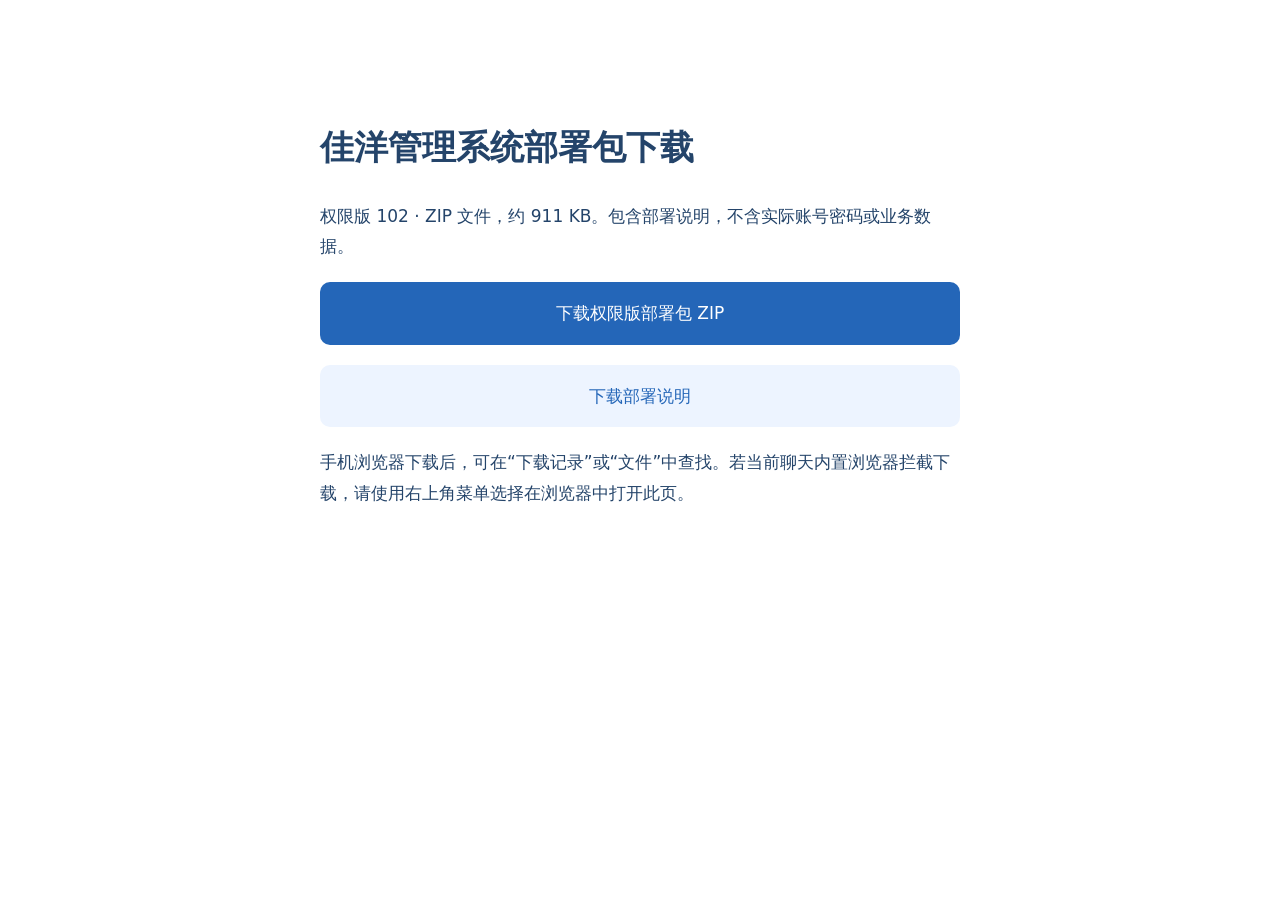
==== downloads/index.html @ aef00489 "提供权限版部署包的网页直接下载地址" ====
<!doctype html><html lang="zh-CN"><meta charset="utf-8"><meta name="viewport" content="width=device-width,initial-scale=1"><title>佳洋管理系统部署包下载</title><style>body{max-width:640px;margin:70px auto;padding:24px;font:17px system-ui,sans-serif;line-height:1.8;color:#24446a}a{display:block;margin:20px 0;padding:16px 22px;border-radius:10px;background:#2466b8;color:white;text-decoration:none;text-align:center}.secondary{background:#edf4ff;color:#2466b8}</style><h1>佳洋管理系统部署包下载</h1><p>权限版 102 · ZIP 文件，约 911 KB。包含部署说明，不含实际账号密码或业务数据。</p><a href="./jiayang-permissions102.zip" download="jiayang-permissions102.zip">下载权限版部署包 ZIP</a><a class="secondary" href="./deployment-guide.md" download="佳洋权限版部署说明.md">下载部署说明</a><p>手机浏览器下载后，可在“下载记录”或“文件”中查找。若当前聊天内置浏览器拦截下载，请使用右上角菜单选择在浏览器中打开此页。</p></html>
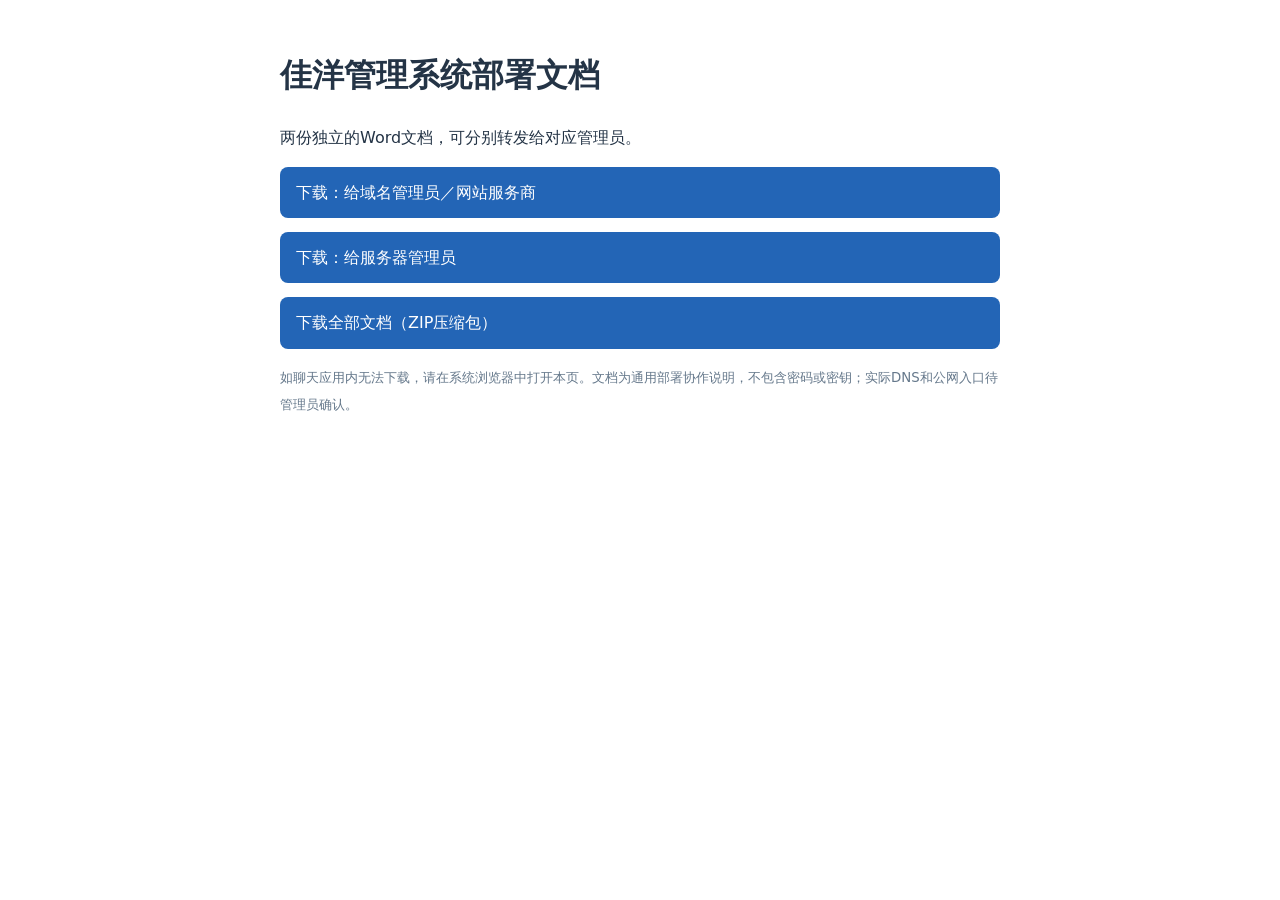
==== commit 8cbd37fa: "Provide browser-downloadable domain and server deployment handoff documents" ====
--- a/downloads/index.html
+++ b/downloads/index.html
@@ -1 +1 @@
-<!doctype html><html lang="zh-CN"><meta charset="utf-8"><meta name="viewport" content="width=device-width,initial-scale=1"><title>佳洋管理系统部署包下载</title><style>body{max-width:640px;margin:70px auto;padding:24px;font:17px system-ui,sans-serif;line-height:1.8;color:#24446a}a{display:block;margin:20px 0;padding:16px 22px;border-radius:10px;background:#2466b8;color:white;text-decoration:none;text-align:center}.secondary{background:#edf4ff;color:#2466b8}</style><h1>佳洋管理系统部署包下载</h1><p>权限版 102 · ZIP 文件，约 911 KB。包含部署说明，不含实际账号密码或业务数据。</p><a href="./jiayang-permissions102.zip" download="jiayang-permissions102.zip">下载权限版部署包 ZIP</a><a class="secondary" href="./deployment-guide.md" download="佳洋权限版部署说明.md">下载部署说明</a><p>手机浏览器下载后，可在“下载记录”或“文件”中查找。若当前聊天内置浏览器拦截下载，请使用右上角菜单选择在浏览器中打开此页。</p></html>+<!doctype html><html lang="zh-CN"><meta charset="utf-8"><meta name="viewport" content="width=device-width, initial-scale=1"><title>佳洋管理系统部署文档下载</title><style>body{font-family:system-ui,sans-serif;max-width:720px;margin:48px auto;padding:0 20px;color:#243446;line-height:1.7}a{display:block;background:#2365b6;color:white;padding:12px 16px;border-radius:8px;margin:14px 0;text-decoration:none}small{color:#65788b}</style><h1>佳洋管理系统部署文档</h1><p>两份独立的Word文档，可分别转发给对应管理员。</p><a href="01-domain-admin.docx" download="佳洋-给域名管理员.docx">下载：给域名管理员／网站服务商</a><a href="02-server-admin.docx" download="佳洋-给服务器管理员.docx">下载：给服务器管理员</a><a href="jiayang-deployment-documents.zip" download>下载全部文档（ZIP压缩包）</a><small>如聊天应用内无法下载，请在系统浏览器中打开本页。文档为通用部署协作说明，不包含密码或密钥；实际DNS和公网入口待管理员确认。</small></html>
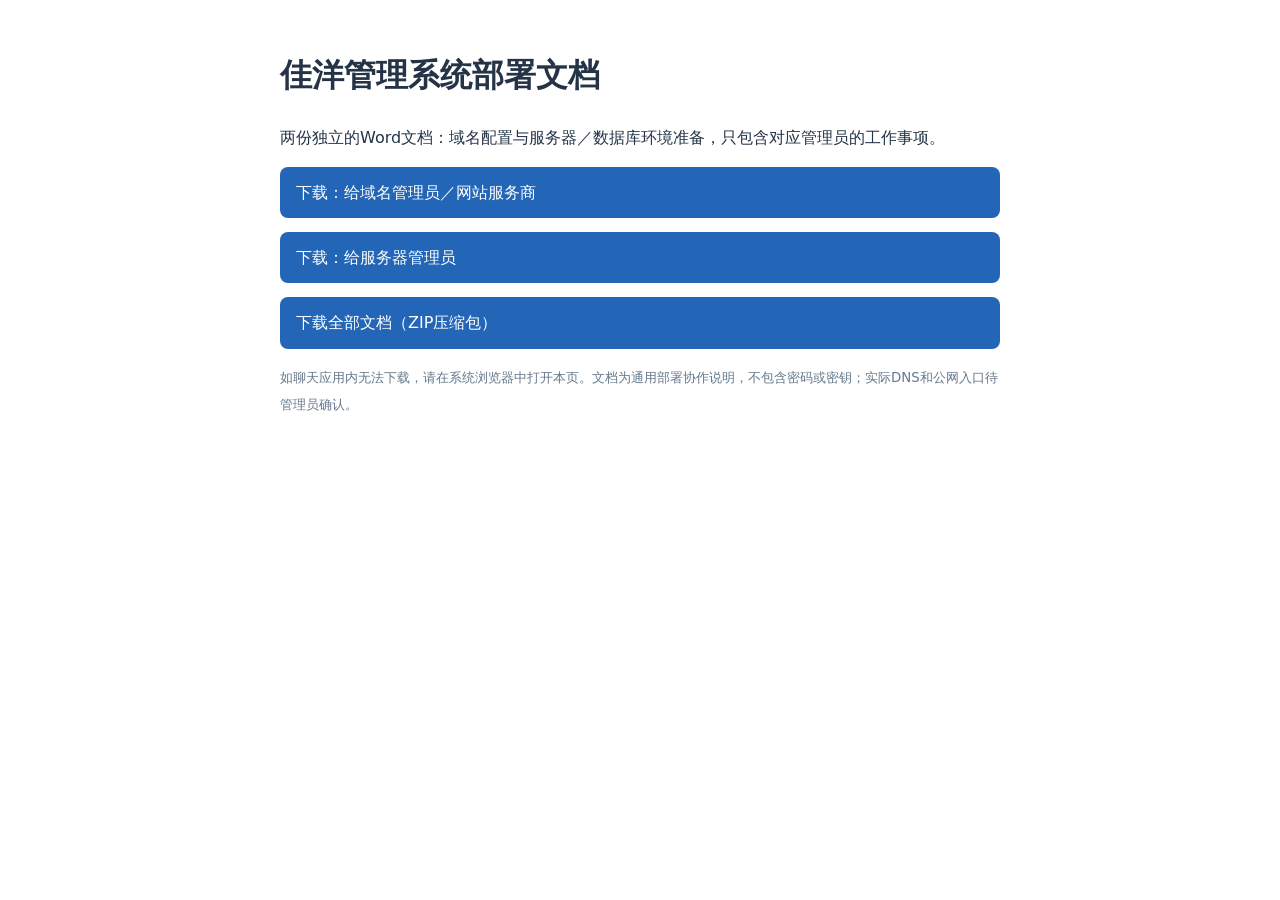
==== commit 31c852e5: "Limit handoff documents to domain and infrastructure administrators responsibilities" ====
--- a/downloads/index.html
+++ b/downloads/index.html
@@ -1 +1 @@
-<!doctype html><html lang="zh-CN"><meta charset="utf-8"><meta name="viewport" content="width=device-width, initial-scale=1"><title>佳洋管理系统部署文档下载</title><style>body{font-family:system-ui,sans-serif;max-width:720px;margin:48px auto;padding:0 20px;color:#243446;line-height:1.7}a{display:block;background:#2365b6;color:white;padding:12px 16px;border-radius:8px;margin:14px 0;text-decoration:none}small{color:#65788b}</style><h1>佳洋管理系统部署文档</h1><p>两份独立的Word文档，可分别转发给对应管理员。</p><a href="01-domain-admin.docx" download="佳洋-给域名管理员.docx">下载：给域名管理员／网站服务商</a><a href="02-server-admin.docx" download="佳洋-给服务器管理员.docx">下载：给服务器管理员</a><a href="jiayang-deployment-documents.zip" download>下载全部文档（ZIP压缩包）</a><small>如聊天应用内无法下载，请在系统浏览器中打开本页。文档为通用部署协作说明，不包含密码或密钥；实际DNS和公网入口待管理员确认。</small></html>+<!doctype html><html lang="zh-CN"><meta charset="utf-8"><meta name="viewport" content="width=device-width, initial-scale=1"><title>佳洋管理系统部署文档下载</title><style>body{font-family:system-ui,sans-serif;max-width:720px;margin:48px auto;padding:0 20px;color:#243446;line-height:1.7}a{display:block;background:#2365b6;color:white;padding:12px 16px;border-radius:8px;margin:14px 0;text-decoration:none}small{color:#65788b}</style><h1>佳洋管理系统部署文档</h1><p>两份独立的Word文档：域名配置与服务器／数据库环境准备，只包含对应管理员的工作事项。</p><a href="01-domain-admin.docx?v=roles2" download="佳洋-给域名管理员.docx">下载：给域名管理员／网站服务商</a><a href="02-server-admin.docx?v=roles2" download="佳洋-给服务器管理员.docx">下载：给服务器管理员</a><a href="jiayang-deployment-documents.zip?v=roles2" download>下载全部文档（ZIP压缩包）</a><small>如聊天应用内无法下载，请在系统浏览器中打开本页。文档为通用部署协作说明，不包含密码或密钥；实际DNS和公网入口待管理员确认。</small></html>
